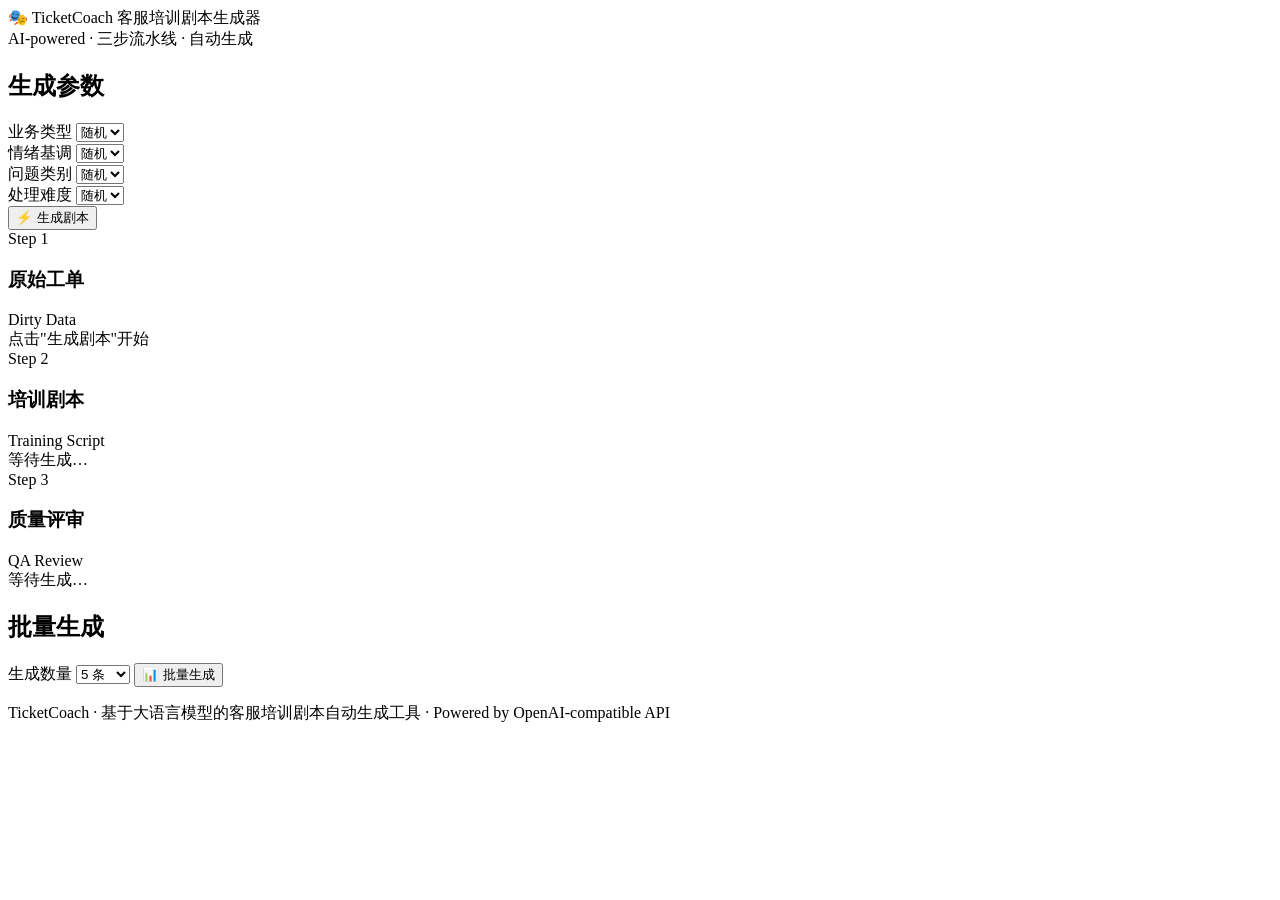
==== app/static/index.html @ eca78488 "feat: initial TicketCoach implementation Customer-service ticket → AI training-script generator buil" ====
<!DOCTYPE html>
<html lang="zh-CN">
<head>
  <meta charset="UTF-8" />
  <meta name="viewport" content="width=device-width, initial-scale=1.0" />
  <title>TicketCoach — 客服培训剧本生成器</title>
  <link rel="stylesheet" href="/static/style.css" />
</head>
<body>

  <!-- Header -->
  <header class="site-header">
    <div class="header-inner">
      <div class="logo">
        <span class="logo-icon">🎭</span>
        <span class="logo-text">TicketCoach</span>
        <span class="logo-sub">客服培训剧本生成器</span>
      </div>
      <div class="header-meta">AI-powered · 三步流水线 · 自动生成</div>
    </div>
  </header>

  <!-- Control Panel -->
  <section class="control-panel">
    <div class="control-inner">
      <h2 class="control-title">生成参数</h2>
      <div class="control-row">
        <div class="control-group">
          <label for="sel-business">业务类型</label>
          <select id="sel-business">
            <option value="">随机</option>
          </select>
        </div>
        <div class="control-group">
          <label for="sel-emotion">情绪基调</label>
          <select id="sel-emotion">
            <option value="">随机</option>
            <option value="平静">平静</option>
            <option value="不满">不满</option>
            <option value="愤怒">愤怒</option>
          </select>
        </div>
        <div class="control-group">
          <label for="sel-issue">问题类别</label>
          <select id="sel-issue">
            <option value="">随机</option>
          </select>
        </div>
        <div class="control-group">
          <label for="sel-difficulty">处理难度</label>
          <select id="sel-difficulty">
            <option value="">随机</option>
            <option value="低">低</option>
            <option value="中">中</option>
            <option value="高">高</option>
          </select>
        </div>
        <div class="control-actions">
          <button class="btn-primary" id="btn-generate" onclick="handleGenerate()">
            <span class="btn-icon">⚡</span> 生成剧本
          </button>
        </div>
      </div>
    </div>
  </section>

  <!-- Loading Overlay -->
  <div class="loading-overlay" id="loading-overlay" style="display:none;">
    <div class="loading-box">
      <div class="spinner"></div>
      <p class="loading-text" id="loading-text">正在生成中，请稍候…</p>
      <p class="loading-sub">三步 LLM 流水线运行中，通常需要 30-60 秒</p>
    </div>
  </div>

  <!-- Error Banner -->
  <div class="error-banner" id="error-banner" style="display:none;">
    <span class="error-icon">⚠️</span>
    <span class="error-msg" id="error-msg"></span>
    <button class="error-close" onclick="hideError()">✕</button>
  </div>

  <!-- Main 3-Column Layout -->
  <main class="main-grid" id="main-grid">

    <!-- Column 1: Ticket -->
    <section class="col col-ticket" id="col-ticket">
      <div class="col-header">
        <span class="col-num">Step 1</span>
        <h3 class="col-title">原始工单</h3>
        <span class="col-tag">Dirty Data</span>
      </div>
      <div class="col-body" id="ticket-body">
        <div class="placeholder-msg">点击"生成剧本"开始</div>
      </div>
    </section>

    <!-- Column 2: Script -->
    <section class="col col-script" id="col-script">
      <div class="col-header">
        <span class="col-num">Step 2</span>
        <h3 class="col-title">培训剧本</h3>
        <span class="col-tag">Training Script</span>
      </div>
      <div class="col-body" id="script-body">
        <div class="placeholder-msg">等待生成…</div>
      </div>
    </section>

    <!-- Column 3: Review -->
    <section class="col col-review" id="col-review">
      <div class="col-header">
        <span class="col-num">Step 3</span>
        <h3 class="col-title">质量评审</h3>
        <span class="col-tag">QA Review</span>
      </div>
      <div class="col-body" id="review-body">
        <div class="placeholder-msg">等待生成…</div>
      </div>
    </section>

  </main>

  <!-- Batch Generation Section -->
  <section class="batch-section">
    <div class="batch-inner">
      <div class="batch-header">
        <h2 class="batch-title">批量生成</h2>
        <div class="batch-controls">
          <label for="batch-n">生成数量</label>
          <select id="batch-n">
            <option value="3">3 条</option>
            <option value="5" selected>5 条</option>
            <option value="8">8 条</option>
            <option value="10">10 条</option>
          </select>
          <button class="btn-secondary" id="btn-batch" onclick="handleBatch()">
            <span class="btn-icon">📊</span> 批量生成
          </button>
        </div>
      </div>

      <div id="batch-result" style="display:none;">
        <!-- Stats summary -->
        <div class="stats-summary" id="stats-summary"></div>
        <!-- Batch items list -->
        <div class="batch-list" id="batch-list"></div>
      </div>

      <div id="batch-loading" style="display:none;" class="batch-loading-msg">
        <div class="spinner spinner-sm"></div>
        <span id="batch-loading-text">批量生成中…</span>
      </div>
    </div>
  </section>

  <footer class="site-footer">
    <p>TicketCoach · 基于大语言模型的客服培训剧本自动生成工具 · Powered by OpenAI-compatible API</p>
  </footer>

  <script src="/static/app.js"></script>
  <script>
    // Load dropdown options on page load
    window.addEventListener('DOMContentLoaded', loadOptions);
  </script>
</body>
</html>
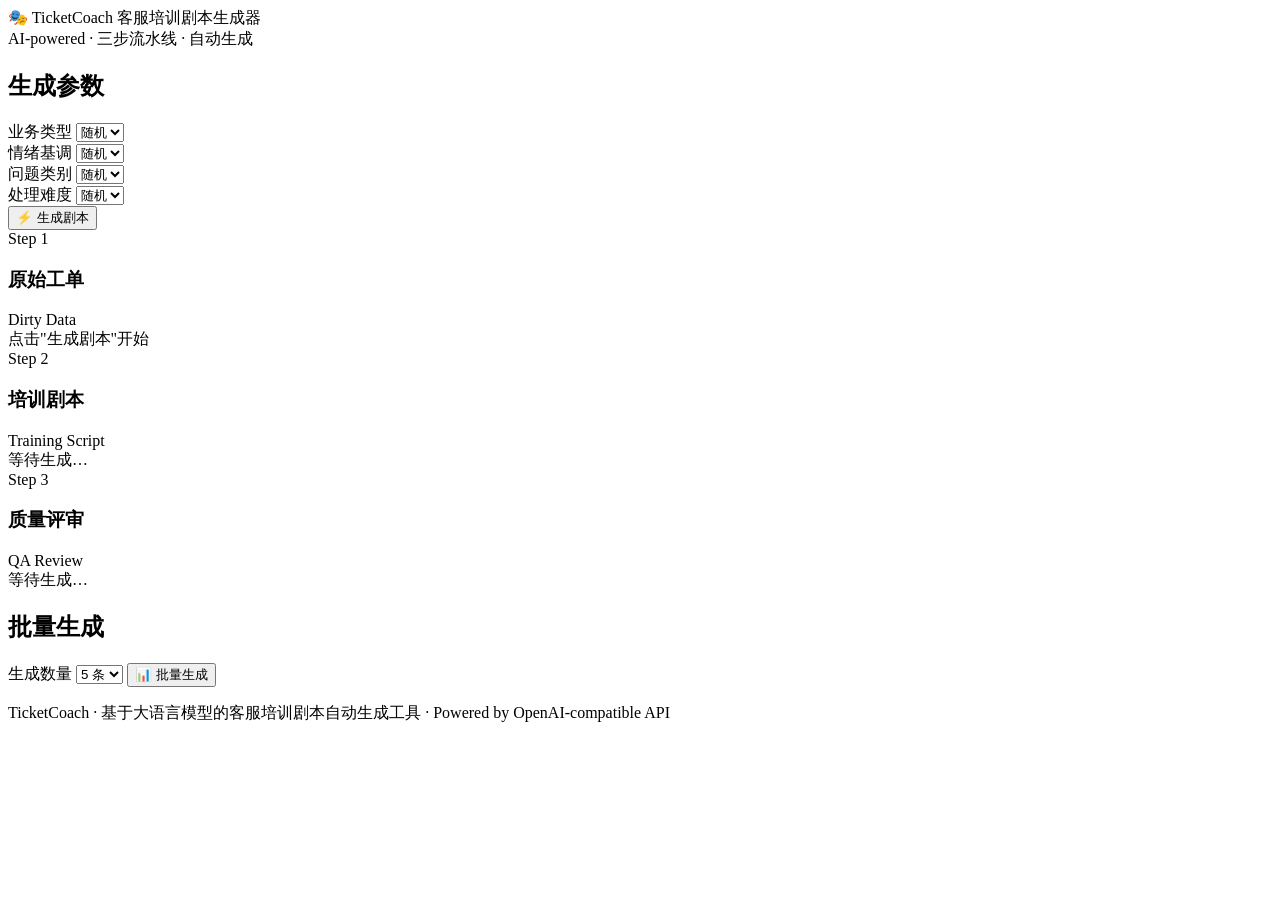
==== commit e20842e3: "feat: add access-password protection, cap batch at 5, add Cloud Run deploy - Optional ACCESS_PASSWOR" ====
--- a/app/static/index.html
+++ b/app/static/index.html
@@ -129,10 +129,9 @@
         <div class="batch-controls">
           <label for="batch-n">生成数量</label>
           <select id="batch-n">
+            <option value="2">2 条</option>
             <option value="3">3 条</option>
             <option value="5" selected>5 条</option>
-            <option value="8">8 条</option>
-            <option value="10">10 条</option>
           </select>
           <button class="btn-secondary" id="btn-batch" onclick="handleBatch()">
             <span class="btn-icon">📊</span> 批量生成
@@ -153,6 +152,40 @@
       </div>
     </div>
   </section>
+
+  <!-- Roleplay Chat Overlay -->
+  <div class="roleplay-overlay" id="roleplay-overlay" style="display:none;">
+    <div class="roleplay-box">
+      <div class="roleplay-header">
+        <span class="roleplay-icon">🎭</span>
+        <div class="roleplay-titles">
+          <div class="roleplay-title" id="roleplay-title">实战对练</div>
+          <div class="roleplay-sub">你扮演「客服」，AI 扮演「客户」。完成后点右侧「结束并评分」</div>
+        </div>
+        <button class="btn-secondary" id="roleplay-eval-btn" onclick="endAndEvaluate()">结束并评分</button>
+        <button class="roleplay-close" onclick="closeRoleplay()">✕</button>
+      </div>
+      <div class="roleplay-messages" id="roleplay-messages"></div>
+      <div class="roleplay-input-row">
+        <textarea id="roleplay-input" rows="2"
+          placeholder="以客服身份输入回复，回车发送（Shift+Enter 换行）…"
+          onkeydown="handleChatKey(event)"></textarea>
+        <button class="btn-primary" id="roleplay-send" onclick="sendChatMessage()">发送</button>
+      </div>
+    </div>
+  </div>
+
+  <!-- Evaluation Result Overlay -->
+  <div class="eval-overlay" id="eval-overlay" style="display:none;">
+    <div class="eval-box">
+      <div class="eval-header">
+        <span class="eval-icon">📋</span>
+        <div class="eval-title">对练评分报告</div>
+        <button class="roleplay-close" onclick="closeEval()">✕</button>
+      </div>
+      <div class="eval-body" id="eval-body"></div>
+    </div>
+  </div>
 
   <footer class="site-footer">
     <p>TicketCoach · 基于大语言模型的客服培训剧本自动生成工具 · Powered by OpenAI-compatible API</p>
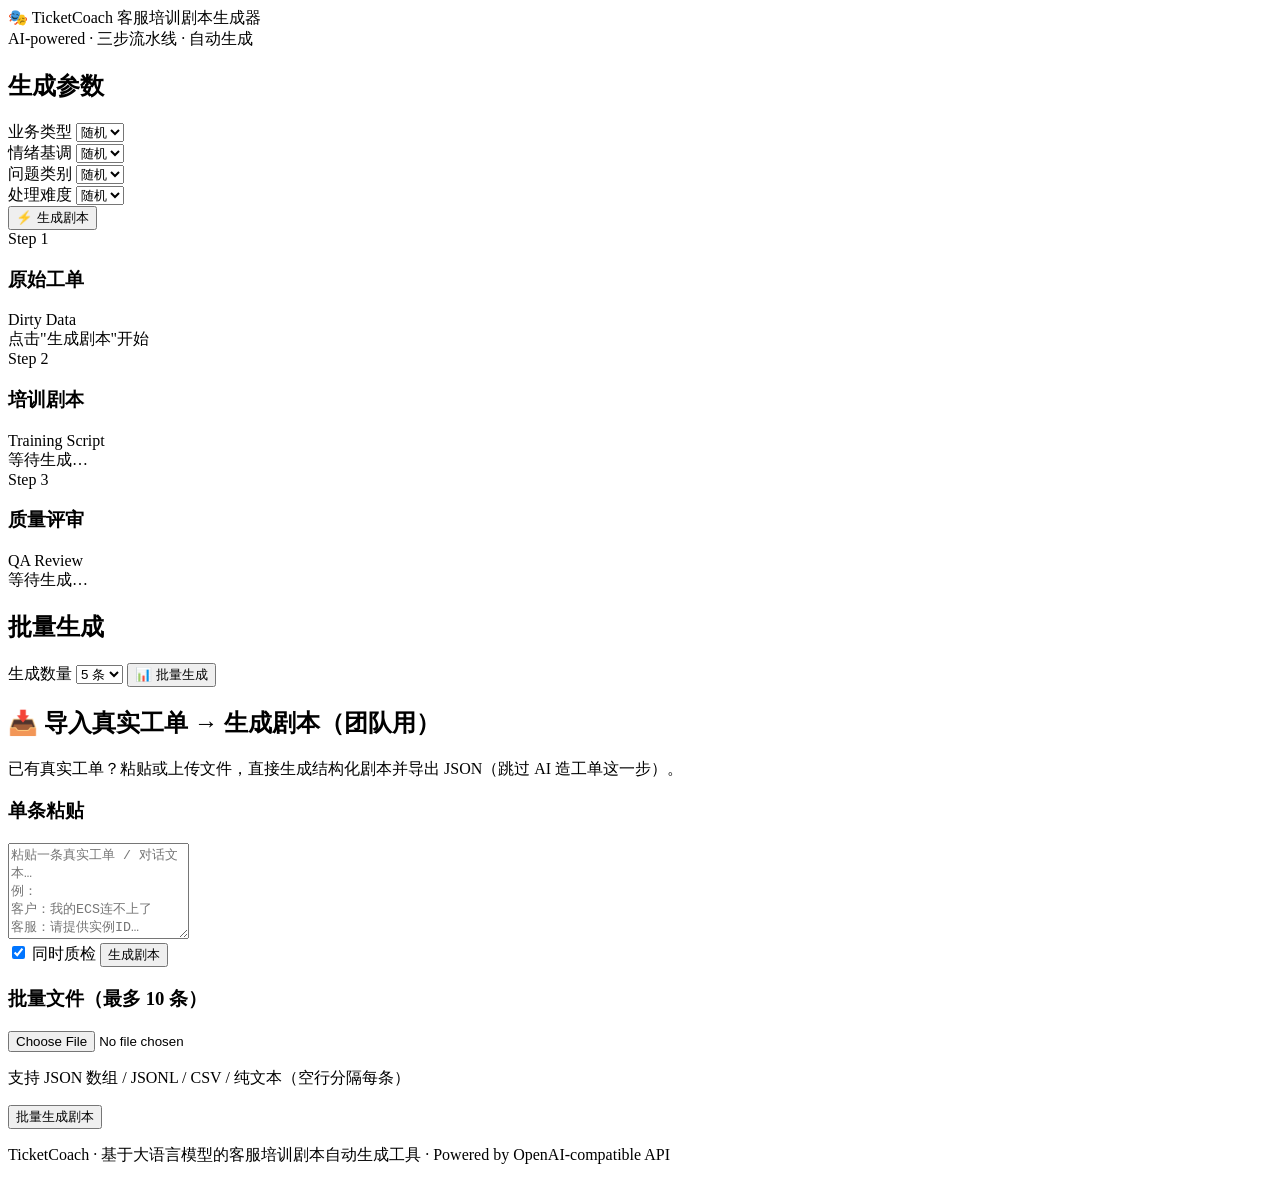
==== commit eebd0b2c: "feat: import real tickets → script + machine-readable export For teams that already have real ticket" ====
--- a/app/static/index.html
+++ b/app/static/index.html
@@ -153,6 +153,41 @@
     </div>
   </section>
 
+  <!-- Import Real Tickets → Scripts (for teams with real tickets) -->
+  <section class="import-section">
+    <div class="import-inner">
+      <h2 class="import-title">📥 导入真实工单 → 生成剧本（团队用）</h2>
+      <p class="import-sub">已有真实工单？粘贴或上传文件，直接生成结构化剧本并导出 JSON（跳过 AI 造工单这一步）。</p>
+
+      <div class="import-grid">
+        <div class="import-card">
+          <h3 class="import-card-title">单条粘贴</h3>
+          <textarea id="single-ticket-input" rows="6"
+            placeholder="粘贴一条真实工单 / 对话文本…&#10;例：&#10;客户：我的ECS连不上了&#10;客服：请提供实例ID…"></textarea>
+          <div class="import-card-row">
+            <label class="import-check"><input type="checkbox" id="single-review" checked> 同时质检</label>
+            <button class="btn-primary" id="btn-single" onclick="handleSingleTicket()">生成剧本</button>
+          </div>
+        </div>
+
+        <div class="import-card">
+          <h3 class="import-card-title">批量文件（最多 10 条）</h3>
+          <input type="file" id="batch-file" accept=".json,.jsonl,.csv,.txt" class="import-file" />
+          <p class="import-hint">支持 JSON 数组 / JSONL / CSV / 纯文本（空行分隔每条）</p>
+          <div class="import-card-row">
+            <span></span>
+            <button class="btn-secondary" id="btn-batch-file" onclick="handleBatchFile()">批量生成剧本</button>
+          </div>
+        </div>
+      </div>
+
+      <div id="import-loading" style="display:none;" class="batch-loading-msg">
+        <div class="spinner spinner-sm"></div><span id="import-loading-text">生成中…</span>
+      </div>
+      <div id="import-result" style="display:none;"></div>
+    </div>
+  </section>
+
   <!-- Roleplay Chat Overlay -->
   <div class="roleplay-overlay" id="roleplay-overlay" style="display:none;">
     <div class="roleplay-box">
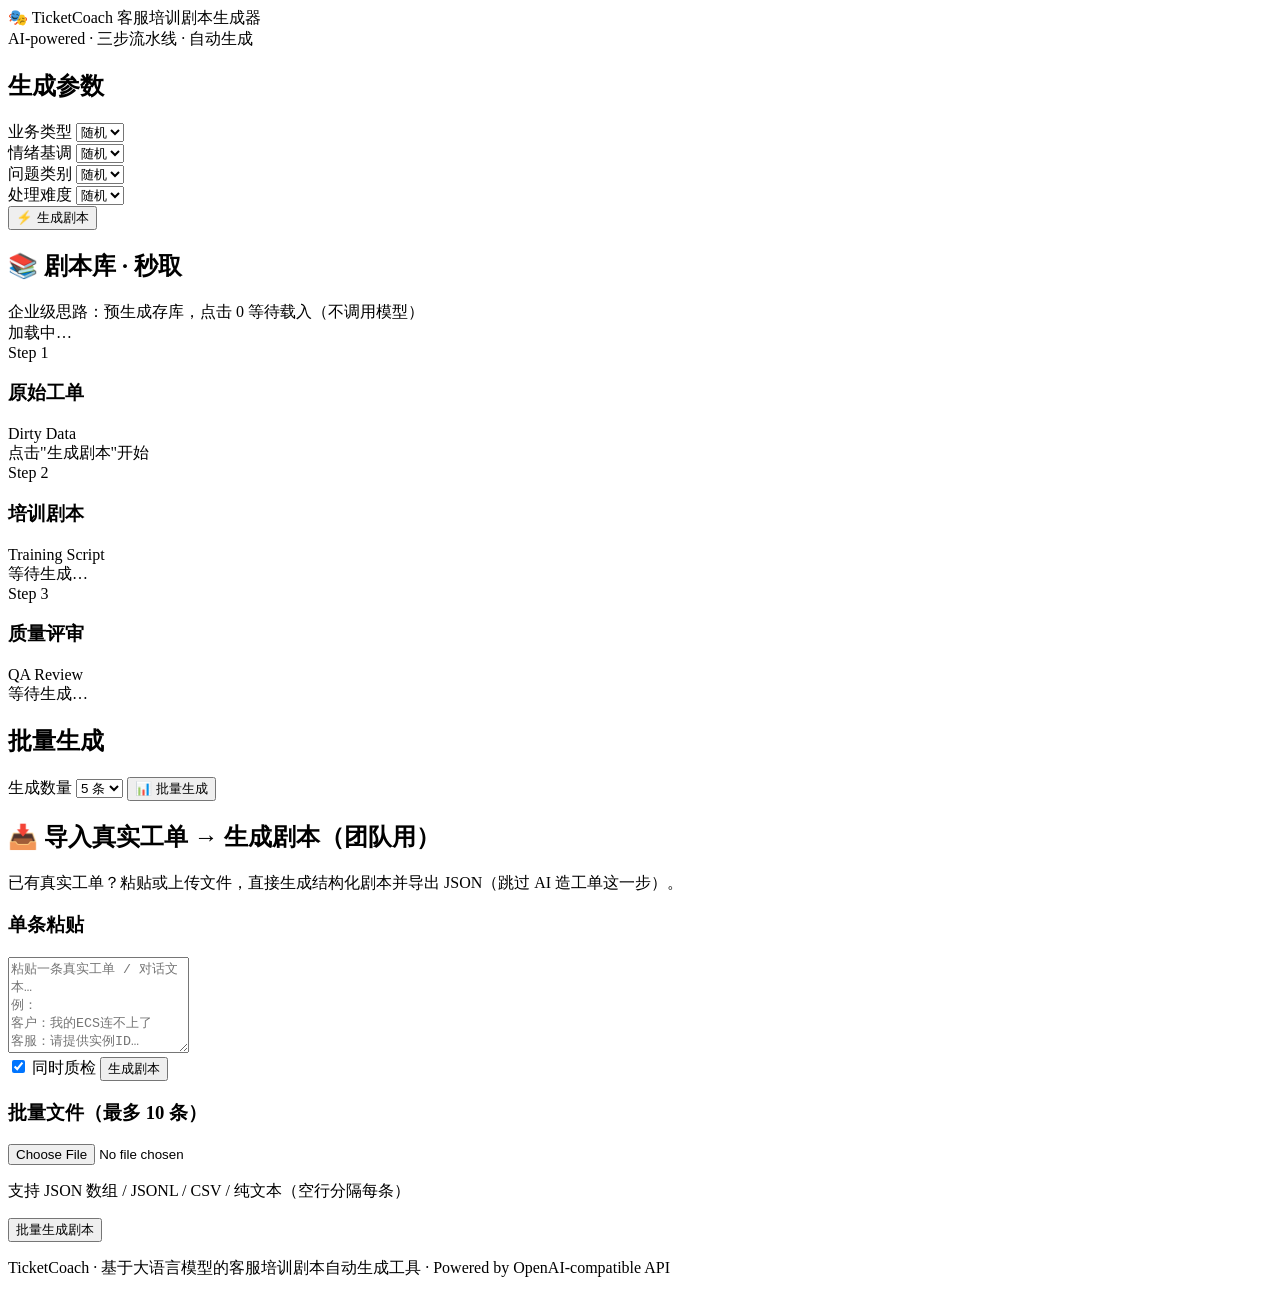
==== commit cd8c8fd2: "feat: script library — pre-generate offline, serve instantly (enterprise pattern) Demonstrates the "" ====
--- a/app/static/index.html
+++ b/app/static/index.html
@@ -79,6 +79,17 @@
     <span class="error-msg" id="error-msg"></span>
     <button class="error-close" onclick="hideError()">✕</button>
   </div>
+
+  <!-- Script Library (instant retrieval) -->
+  <section class="library-section">
+    <div class="library-inner">
+      <div class="library-head">
+        <h2 class="library-title">📚 剧本库 · 秒取</h2>
+        <span class="library-sub">企业级思路：预生成存库，点击 0 等待载入（不调用模型）</span>
+      </div>
+      <div class="library-row" id="library-row"><span class="library-empty">加载中…</span></div>
+    </div>
+  </section>
 
   <!-- Main 3-Column Layout -->
   <main class="main-grid" id="main-grid">
@@ -228,8 +239,8 @@
 
   <script src="/static/app.js"></script>
   <script>
-    // Load dropdown options on page load
-    window.addEventListener('DOMContentLoaded', loadOptions);
+    // Load dropdown options + script library on page load
+    window.addEventListener('DOMContentLoaded', () => { loadOptions(); loadLibrary(); });
   </script>
 </body>
 </html>
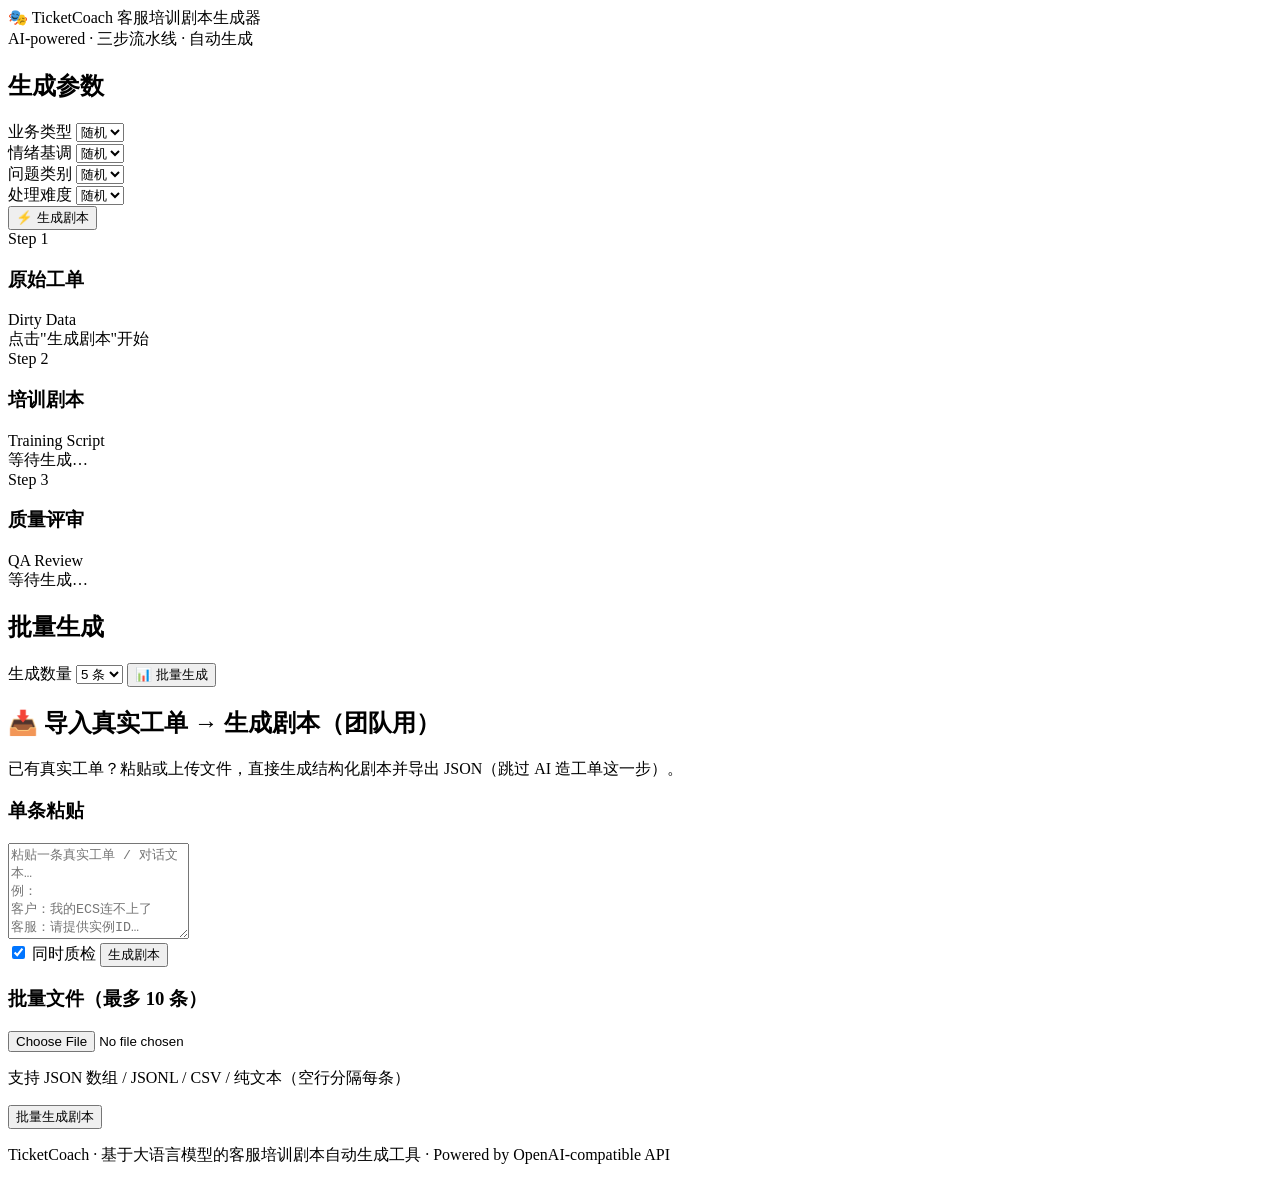
==== commit c492602e: "fix: roleplay buttons dead (missing #roleplay-input-row id); library loads seamlessly - index.html: " ====
--- a/app/static/index.html
+++ b/app/static/index.html
@@ -80,14 +80,14 @@
     <button class="error-close" onclick="hideError()">✕</button>
   </div>
 
-  <!-- Script Library (instant retrieval) -->
-  <section class="library-section">
+  <!-- Script Library (instant retrieval; revealed only once data is ready) -->
+  <section class="library-section" id="library-section" style="display:none;">
     <div class="library-inner">
       <div class="library-head">
         <h2 class="library-title">📚 剧本库 · 秒取</h2>
         <span class="library-sub">企业级思路：预生成存库，点击 0 等待载入（不调用模型）</span>
       </div>
-      <div class="library-row" id="library-row"><span class="library-empty">加载中…</span></div>
+      <div class="library-row" id="library-row"></div>
     </div>
   </section>
 
@@ -212,7 +212,7 @@
         <button class="roleplay-close" onclick="closeRoleplay()">✕</button>
       </div>
       <div class="roleplay-messages" id="roleplay-messages"></div>
-      <div class="roleplay-input-row">
+      <div class="roleplay-input-row" id="roleplay-input-row">
         <textarea id="roleplay-input" rows="2"
           placeholder="以客服身份输入回复，回车发送（Shift+Enter 换行）…"
           onkeydown="handleChatKey(event)"></textarea>
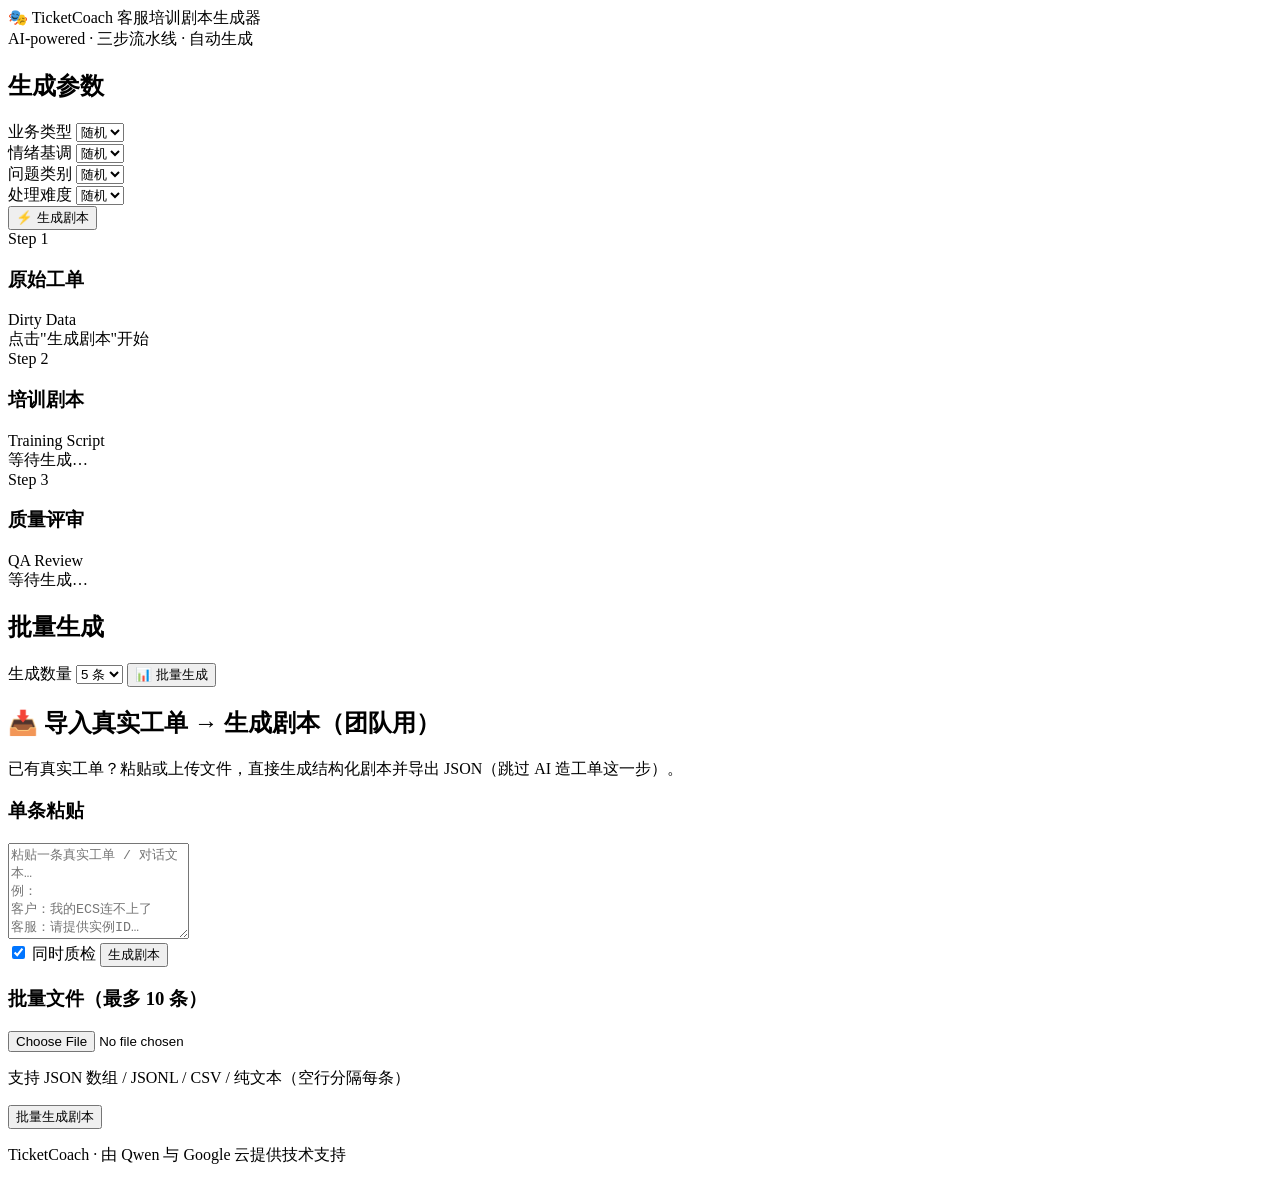
==== commit a7cab6f3: "style: footer credit — powered by Qwen & Google Cloud Co-Authored-By: Claude Fable 5 <noreply@anthro" ====
--- a/app/static/index.html
+++ b/app/static/index.html
@@ -234,7 +234,7 @@
   </div>
 
   <footer class="site-footer">
-    <p>TicketCoach · 基于大语言模型的客服培训剧本自动生成工具 · Powered by OpenAI-compatible API</p>
+    <p>TicketCoach · 由 Qwen 与 Google 云提供技术支持</p>
   </footer>
 
   <script src="/static/app.js"></script>
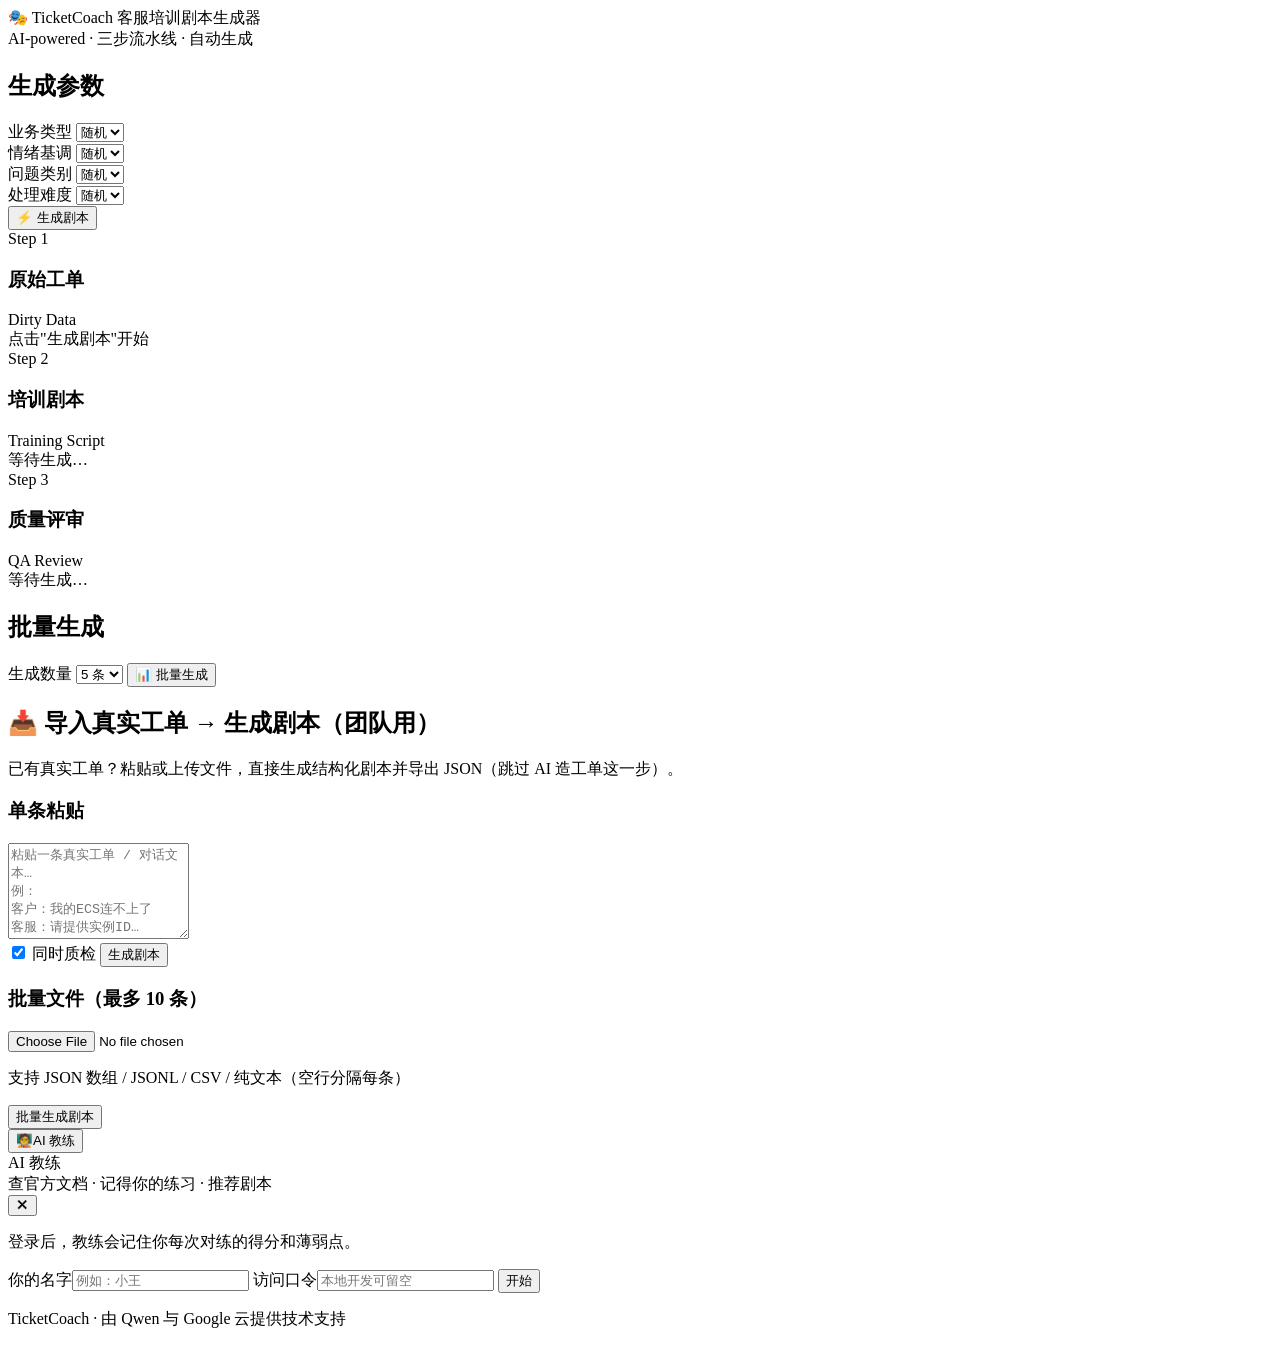
==== commit 65e1194c: "feat: AI coach drawer — login, cited answers, practice-script buttons, tool trace Evaluate now sends" ====
--- a/app/static/index.html
+++ b/app/static/index.html
@@ -233,11 +233,52 @@
     </div>
   </div>
 
+  <!-- Coach agent drawer -->
+  <button class="coach-fab" id="coach-fab" onclick="openCoach()" aria-label="打开 AI 教练">
+    <span class="coach-fab-icon">🧑‍🏫</span><span class="coach-fab-text">AI 教练</span>
+  </button>
+  <aside class="coach-drawer" id="coach-drawer" aria-hidden="true">
+    <div class="coach-head">
+      <div>
+        <div class="coach-title">AI 教练</div>
+        <div class="coach-sub" id="coach-sub">查官方文档 · 记得你的练习 · 推荐剧本</div>
+      </div>
+      <button class="roleplay-close" onclick="closeCoach()" aria-label="关闭">✕</button>
+    </div>
+
+    <form class="coach-login" id="coach-login" onsubmit="coachLogin(event)">
+      <p class="coach-login-hint">登录后，教练会记住你每次对练的得分和薄弱点。</p>
+      <label>你的名字<input id="coach-name" maxlength="40" required placeholder="例如：小王" /></label>
+      <label>访问口令<input id="coach-code" type="password" placeholder="本地开发可留空" /></label>
+      <button class="btn-primary" type="submit">开始</button>
+    </form>
+
+    <div class="coach-main" id="coach-main" style="display:none;">
+      <div class="coach-profile" id="coach-profile"></div>
+      <div class="coach-messages" id="coach-messages"></div>
+      <div class="coach-quick" id="coach-quick">
+        <button onclick="coachAsk(this.textContent)">我最近哪里最弱？</button>
+        <button onclick="coachAsk(this.textContent)">客户说 SSH 连不上，我该怎么一步步排查？</button>
+        <button onclick="coachAsk(this.textContent)">推荐一个高难度的剧本给我练</button>
+      </div>
+      <form class="coach-input-row" onsubmit="coachSubmit(event)">
+        <textarea id="coach-input" rows="2" placeholder="问教练任何工单问题，回车发送" onkeydown="coachKey(event)"></textarea>
+        <button class="btn-primary" id="coach-send" type="submit">发送</button>
+      </form>
+      <div class="coach-foot">
+        <span id="coach-who"></span>
+        <button class="coach-link" onclick="coachForget()">清除我的数据</button>
+        <button class="coach-link" onclick="coachLogout()">退出</button>
+      </div>
+    </div>
+  </aside>
+
   <footer class="site-footer">
     <p>TicketCoach · 由 Qwen 与 Google 云提供技术支持</p>
   </footer>
 
   <script src="/static/app.js"></script>
+  <script src="/static/coach.js"></script>
   <script>
     // Load dropdown options + script library on page load
     window.addEventListener('DOMContentLoaded', () => { loadOptions(); loadLibrary(); });
